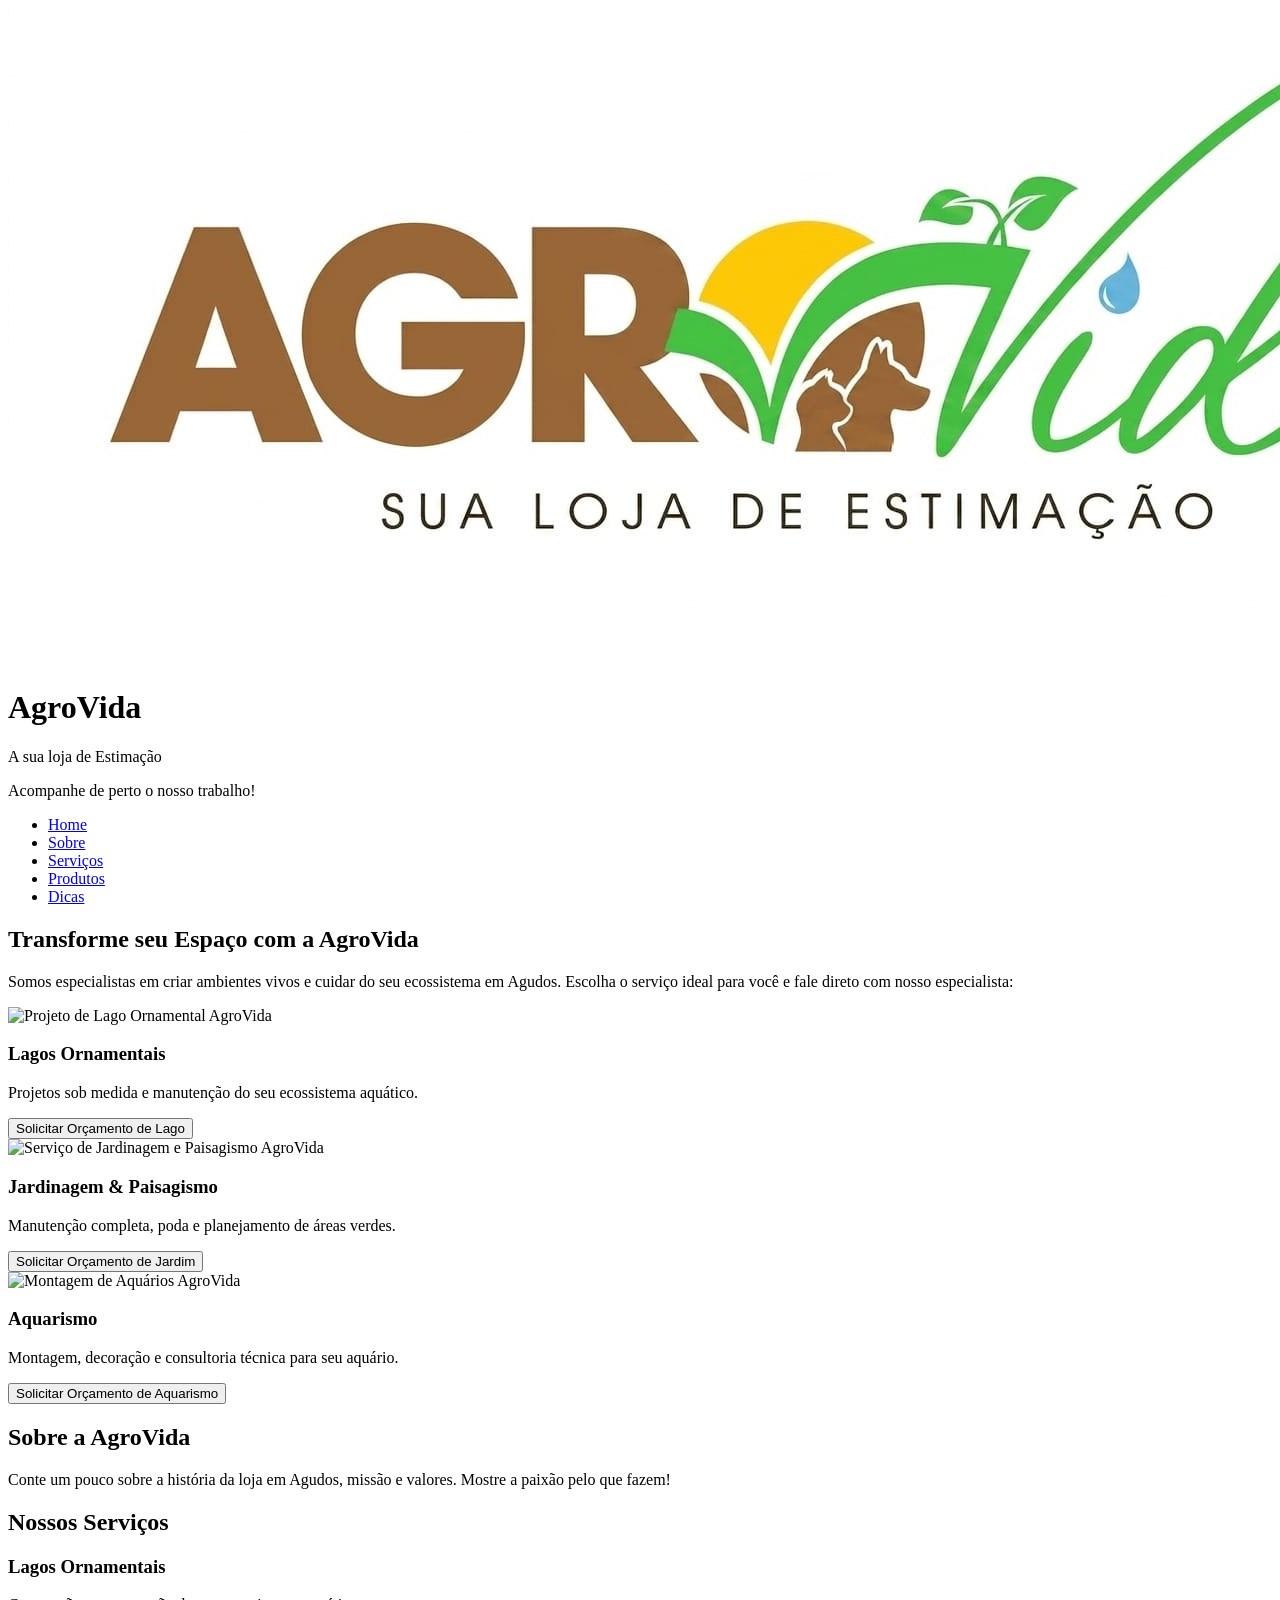
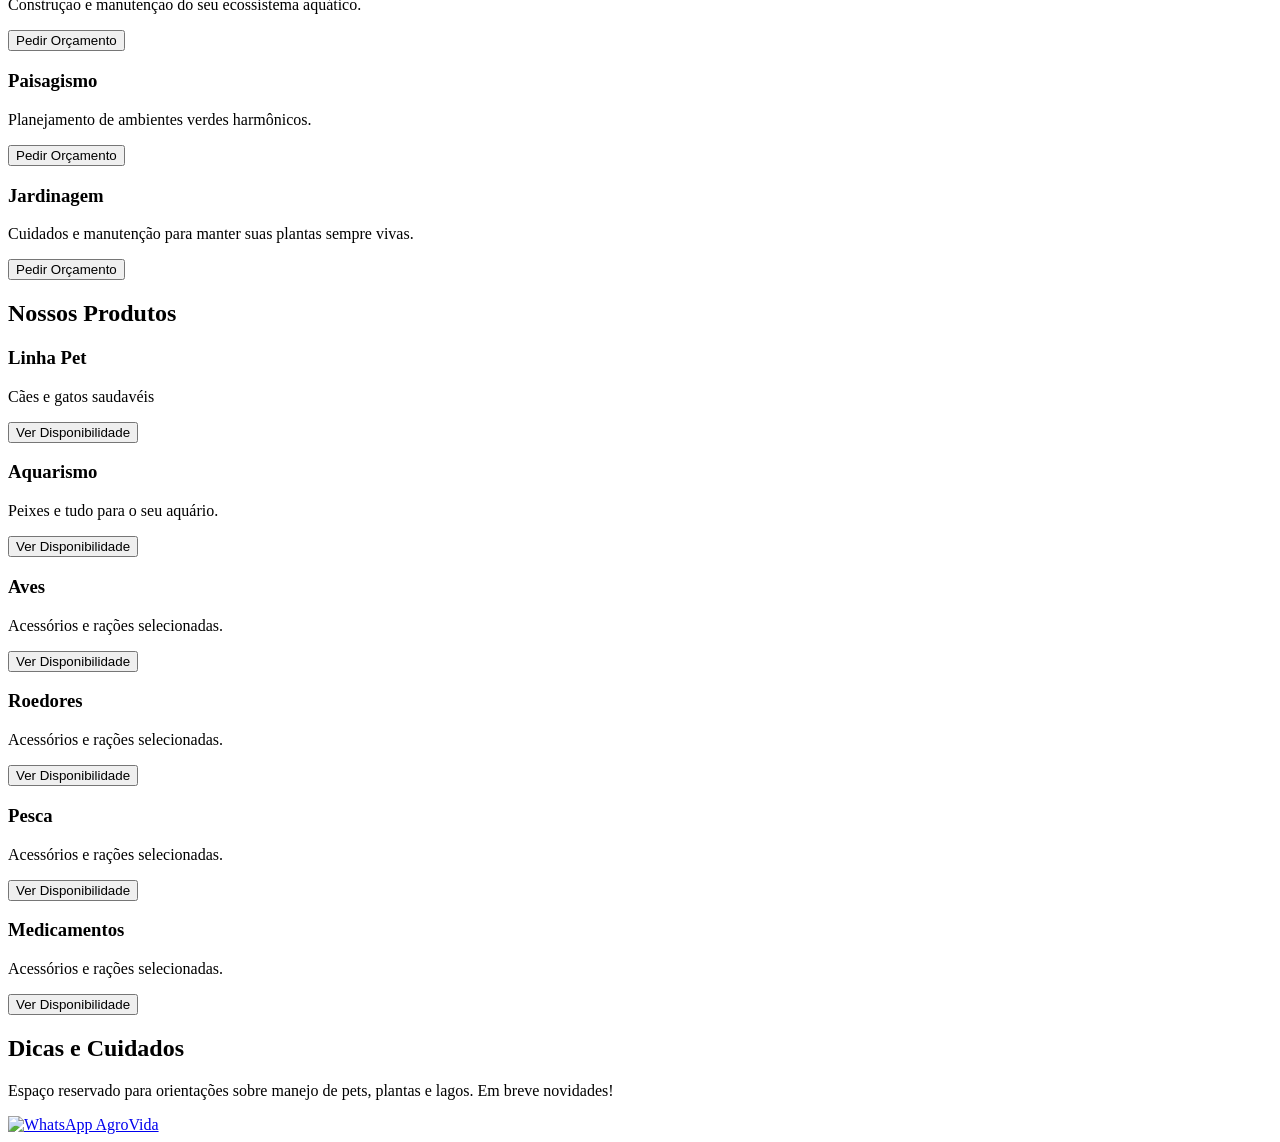
==== index.html @ db1bc736 "forçando-minusculo" ====
<!DOCTYPE html>
<html lang="pt-BR">
<head>
    <meta charset="UTF-8">
    <meta name="viewport" content="width=device-width, initial-scale=1.0">
    <title>AgroVida - Sua Loja de Estimação em Agudos</title>
    <link rel="stylesheet" href="style.css">
    <!-- Google Fonts para uma tipografia moderna -->
    <link rel="preconnect" href="https://fonts.googleapis.com">
    <link rel="preconnect" href="https://fonts.gstatic.com" crossorigin>
    <link href="https://fonts.googleapis.com/css2?family=Plus+Jakarta+Sans:wght@400;500;600;700&display=swap" rel="stylesheet">
</head>
<body>

    <header>
        <div class="header-container">
            <!-- Caso sua imagem esteja na mesma pasta do site, mude o src para o nome dela, ex: src="logo.png" -->
            <img src="assets/Logo.jpeg" alt="Logo AgroVida" class="logo-agro">
            
            <h1>AgroVida</h1>
            <p>A sua loja de Estimação</p>
            <p class="subtitulo">Acompanhe de perto o nosso trabalho!</p>
        </div>
        
        <nav>
            <ul>
                <li><a href="#home">Home</a></li>
                <li><a href="#sobre">Sobre</a></li>
                <li><a href="#servicos">Serviços</a></li>
                <li><a href="#produtos">Produtos</a></li>
                <li><a href="#dicas">Dicas</a></li>
            </ul>
        </nav>
    </header>

    <main>
        <!-- Seção Home / Introdução -->
        <section id="home" class="efeito-scroll">
            <div class="home-hero">
                <h2>Transforme seu Espaço com a AgroVida</h2>
                <p>Somos especialistas em criar ambientes vivos e cuidar do seu ecossistema em Agudos. Escolha o serviço ideal para você e fale direto com nosso especialista:</p>
                
                <div class="home-destaques">
                    
                    <div class="destaque-item">
                        <div class="destaque-imagem-wrapper">
                            <img src="assets/lago-home.jpg" alt="Projeto de Lago Ornamental AgroVida" class="destaque-img-servico">
                        </div>
                        <h3>Lagos Ornamentais</h3>
                        <p>Projetos sob medida e manutenção do seu ecossistema aquático.</p>
                        <button class="btn-orcamento" data-item="Orçamento de Lago Ornamental (Home)">Solicitar Orçamento de Lago</button>
                    </div>

                    <div class="destaque-item">
                        <div class="destaque-imagem-wrapper">
                            <img src="assets/jardinagem-home.jpg" alt="Serviço de Jardinagem e Paisagismo AgroVida" class="destaque-img-servico">
                        </div>
                        <h3>Jardinagem & Paisagismo</h3>
                        <p>Manutenção completa, poda e planejamento de áreas verdes.</p>
                        <button class="btn-orcamento" data-item="Orçamento de Jardinagem/Paisagismo (Home)">Solicitar Orçamento de Jardim</button>
                    </div>

                    <div class="destaque-item">
                        <div class="destaque-imagem-wrapper">
                            <img src="assets/aquarismo-home.jpg" alt="Montagem de Aquários AgroVida" class="destaque-img-servico">
                        </div>
                        <h3>Aquarismo</h3>
                        <p>Montagem, decoração e consultoria técnica para seu aquário.</p>
                        <button class="btn-orcamento" data-item="Orçamento de Aquarismo (Home)">Solicitar Orçamento de Aquarismo</button>
                    </div>

                </div>
            </div>
        </section>

        <!-- Seção Sobre a Empresa -->
        <section id="sobre" class="efeito-scroll">
            <h2>Sobre a AgroVida</h2>
            <p>Conte um pouco sobre a história da loja em Agudos, missão e valores. Mostre a paixão pelo que fazem!</p>
        </section>

        <!-- Seção de Serviços -->
        <section id="servicos" class="efeito-scroll">
            <h2>Nossos Serviços</h2>
            <div class="cards-grid">
                <div class="card">
                    <h3>Lagos Ornamentais</h3>
                    <p>Construção e manutenção do seu ecossistema aquático.</p>
                    <button class="btn-orcamento" data-item="Lagos Ornamentais">Pedir Orçamento</button>
                </div>
                <div class="card">
                    <h3>Paisagismo</h3>
                    <p>Planejamento de ambientes verdes harmônicos.</p>
                    <button class="btn-orcamento" data-item="Paisagismo">Pedir Orçamento</button>
                </div>
                <div class="card">
                    <h3>Jardinagem</h3>
                    <p>Cuidados e manutenção para manter suas plantas sempre vivas.</p>
                    <button class="btn-orcamento" data-item="Jardinagem">Pedir Orçamento</button>
                </div>
            </div>
        </section>

        <section id="produtos" class="efeito-scroll">
            <h2>Nossos Produtos</h2>
            <div class="cards-grid">
                <div class="card">
                    <h3>Linha Pet</h3>
                    <p>Cães e gatos saudavéis</p>
                    <button class="btn-orcamento" data-item="Produtos de Linha Pet">Ver Disponibilidade</button>
                </div>
                <div class="card">
                    <h3>Aquarismo</h3>
                    <p>Peixes e tudo para o seu aquário.</p>
                    <button class="btn-orcamento" data-item="Peixes e Aquarismo">Ver Disponibilidade</button>
                </div>
                <div class="card">
                    <h3>Aves</h3>
                    <p>Acessórios e rações selecionadas.</p>
                    <button class="btn-orcamento" data-item="Produtos para Aves">Ver Disponibilidade</button>
                </div>
                <div class="card">
                    <h3>Roedores</h3>
                    <p>Acessórios e rações selecionadas.</p>
                    <button class="btn-orcamento" data-item="Produtos para Aves">Ver Disponibilidade</button>
                </div>
                <div class="card">
                    <h3>Pesca</h3>
                    <p>Acessórios e rações selecionadas.</p>
                    <button class="btn-orcamento" data-item="Produtos para Aves">Ver Disponibilidade</button>
                </div>
                <div class="card">
                    <h3>Medicamentos</h3>
                    <p>Acessórios e rações selecionadas.</p>
                    <button class="btn-orcamento" data-item="Produtos para Aves">Ver Disponibilidade</button>
                </div>
            </div>
        </section>

        <!-- Seção de Dicas e Cuidados -->
        <section id="dicas" class="efeito-scroll">
            <h2>Dicas e Cuidados</h2>
            <p>Espaço reservado para orientações sobre manejo de pets, plantas e lagos. Em breve novidades!</p>
        </section>
    </main>

    <!-- Botão Flutuante do WhatsApp -->
    <a href="https://wa.me/5514997787170?text=Olá!+Estava+no+site+da+AgroVida+e+gostaria+de+tirar+uma+dúvida." 
       class="btn-whatsapp" 
       target="_blank" 
       rel="noopener noreferrer"
       title="Fale conosco pelo WhatsApp">
        <img src="https://upload.wikimedia.org/wikipedia/commons/6/6b/WhatsApp.svg" alt="WhatsApp AgroVida" />
    </a>

    <!-- SCRIPT PARA O EFEITO MODERNO DE ROLAGEM -->
    <script src="assets/js/script.js" defer></script>
</body>
</html>
</body>
</html>
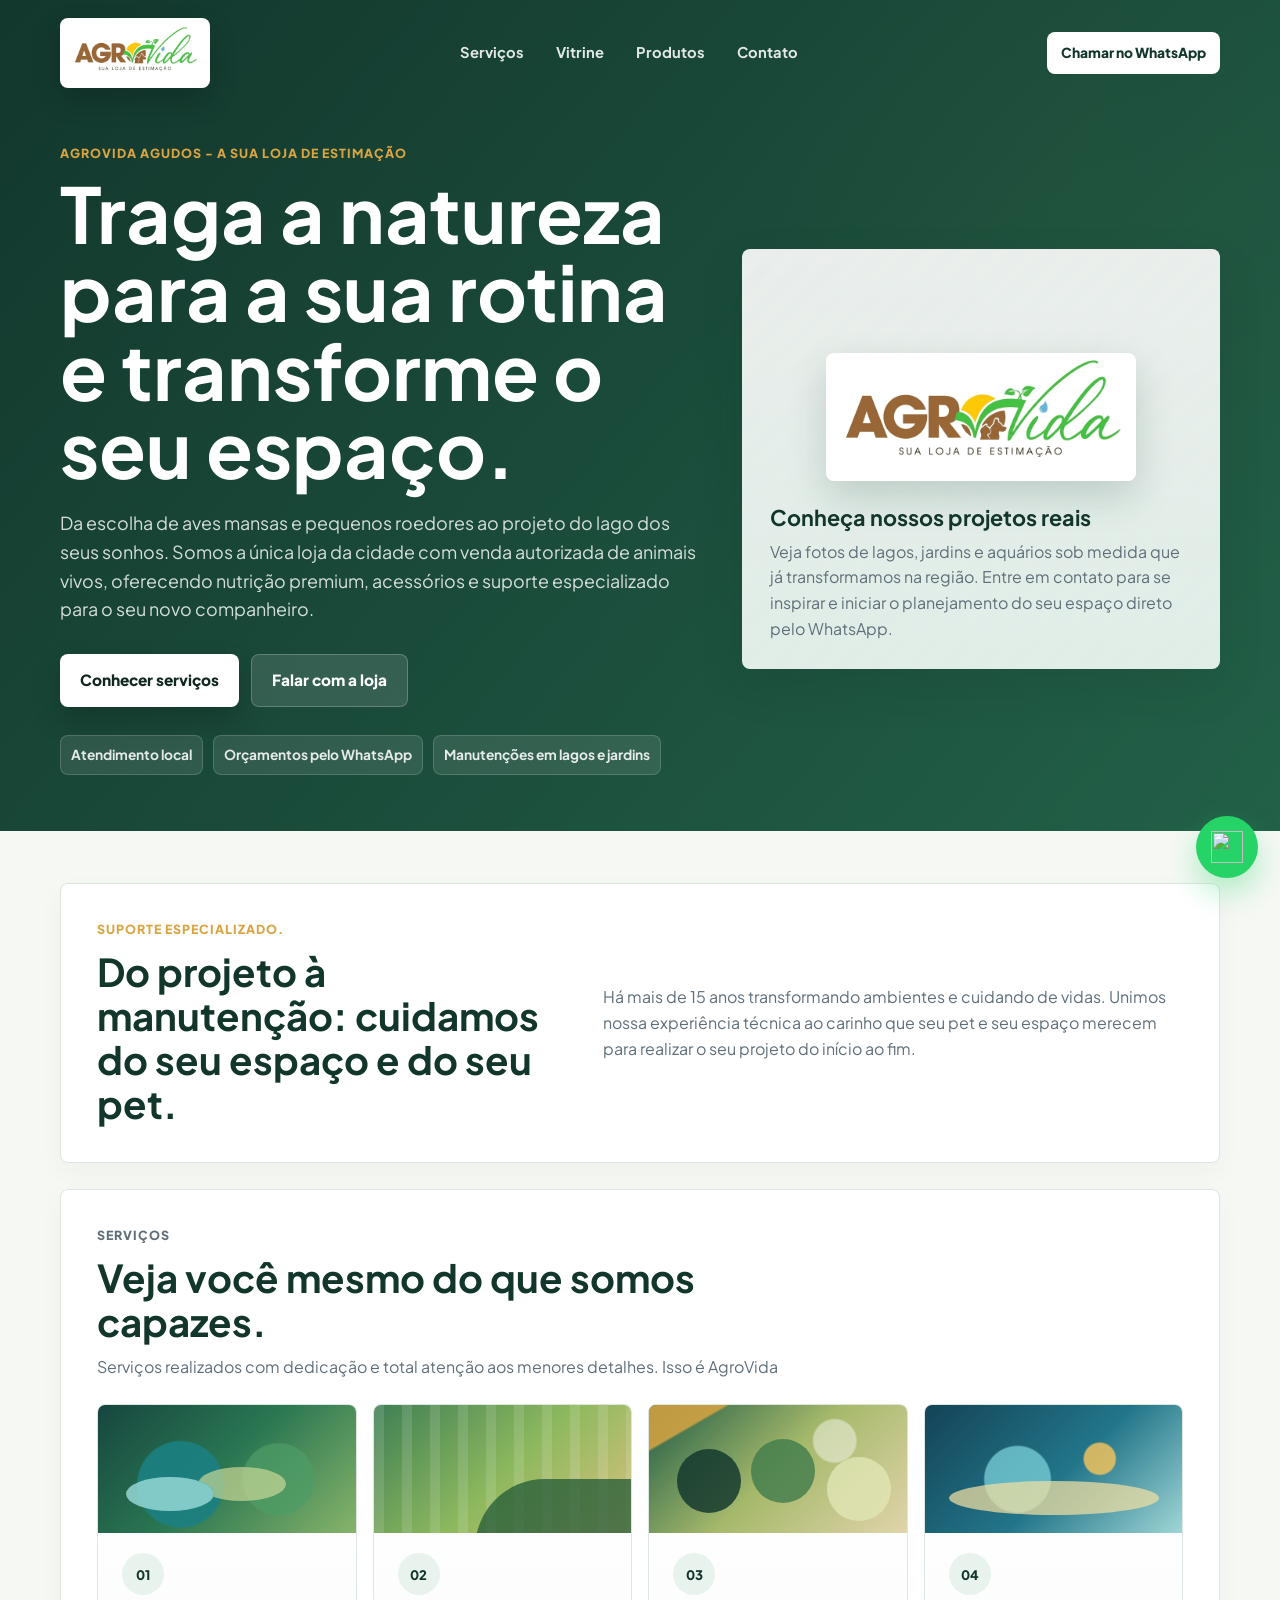
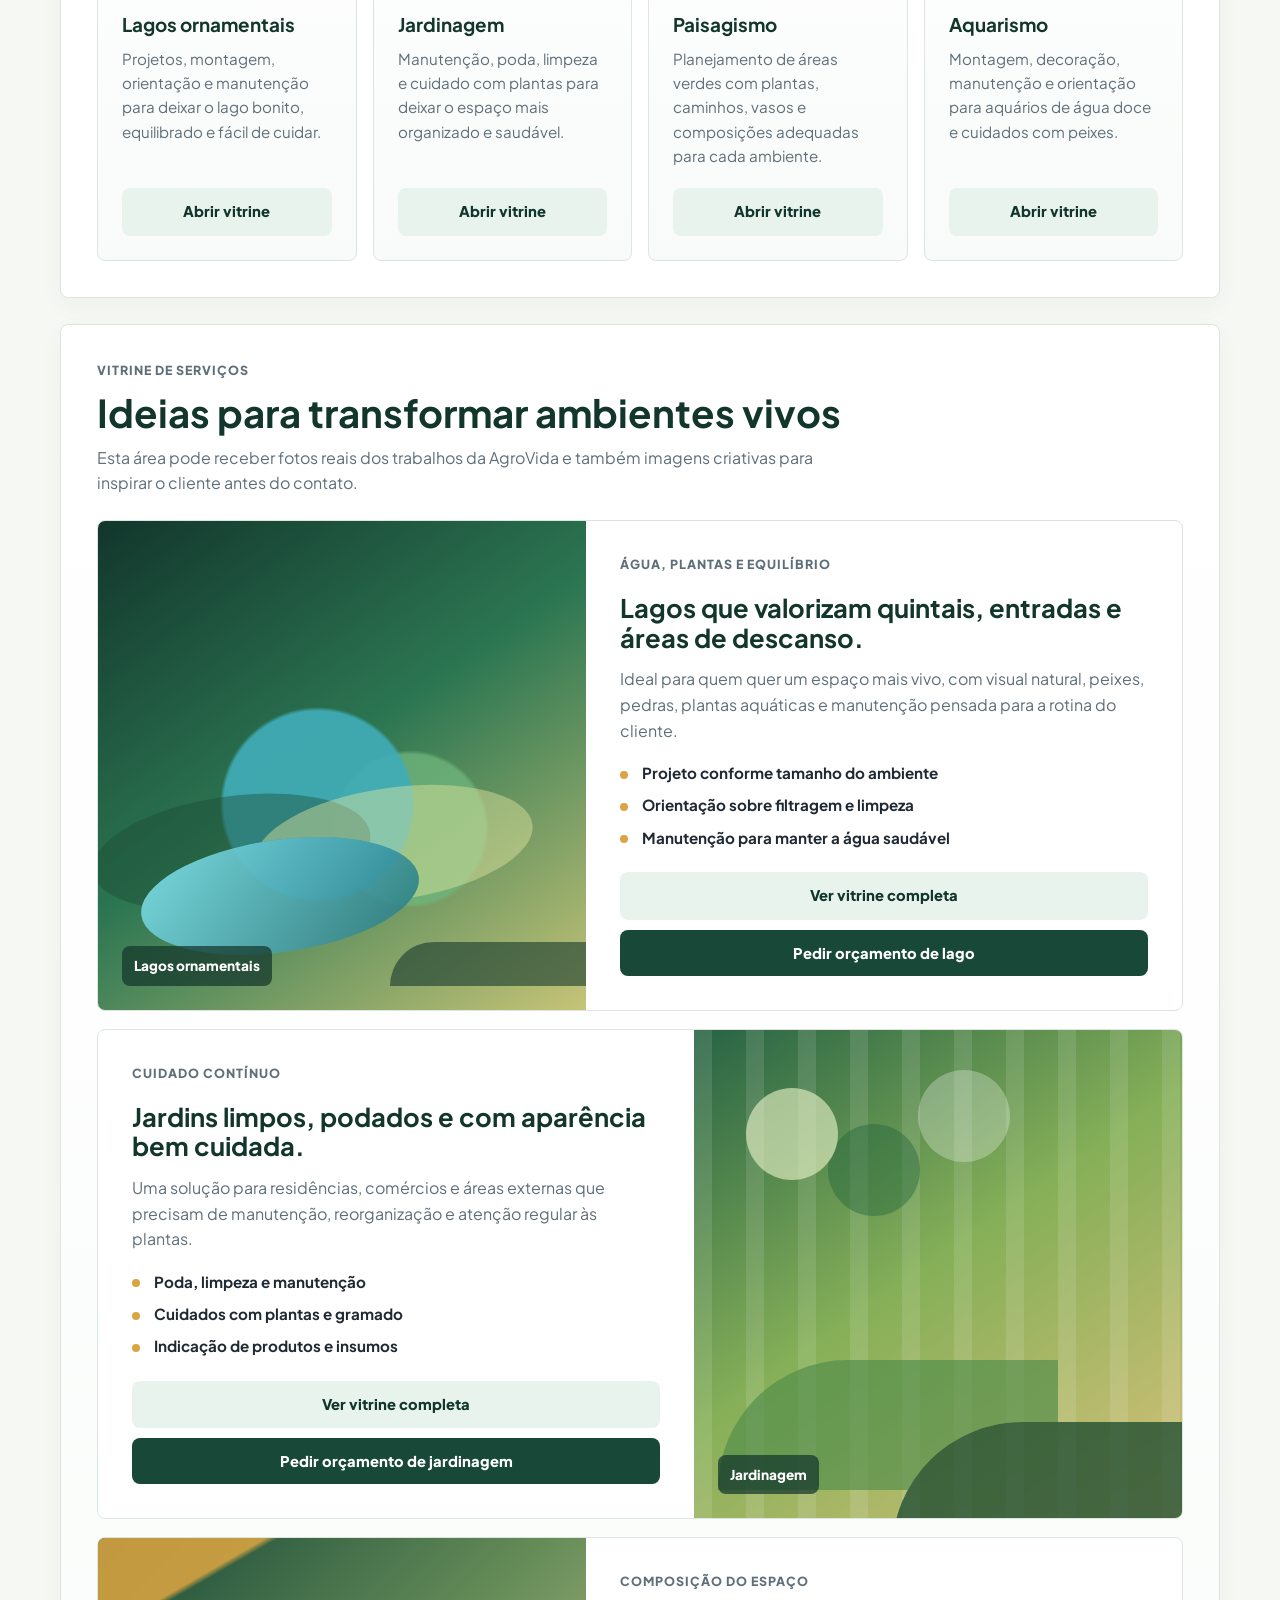
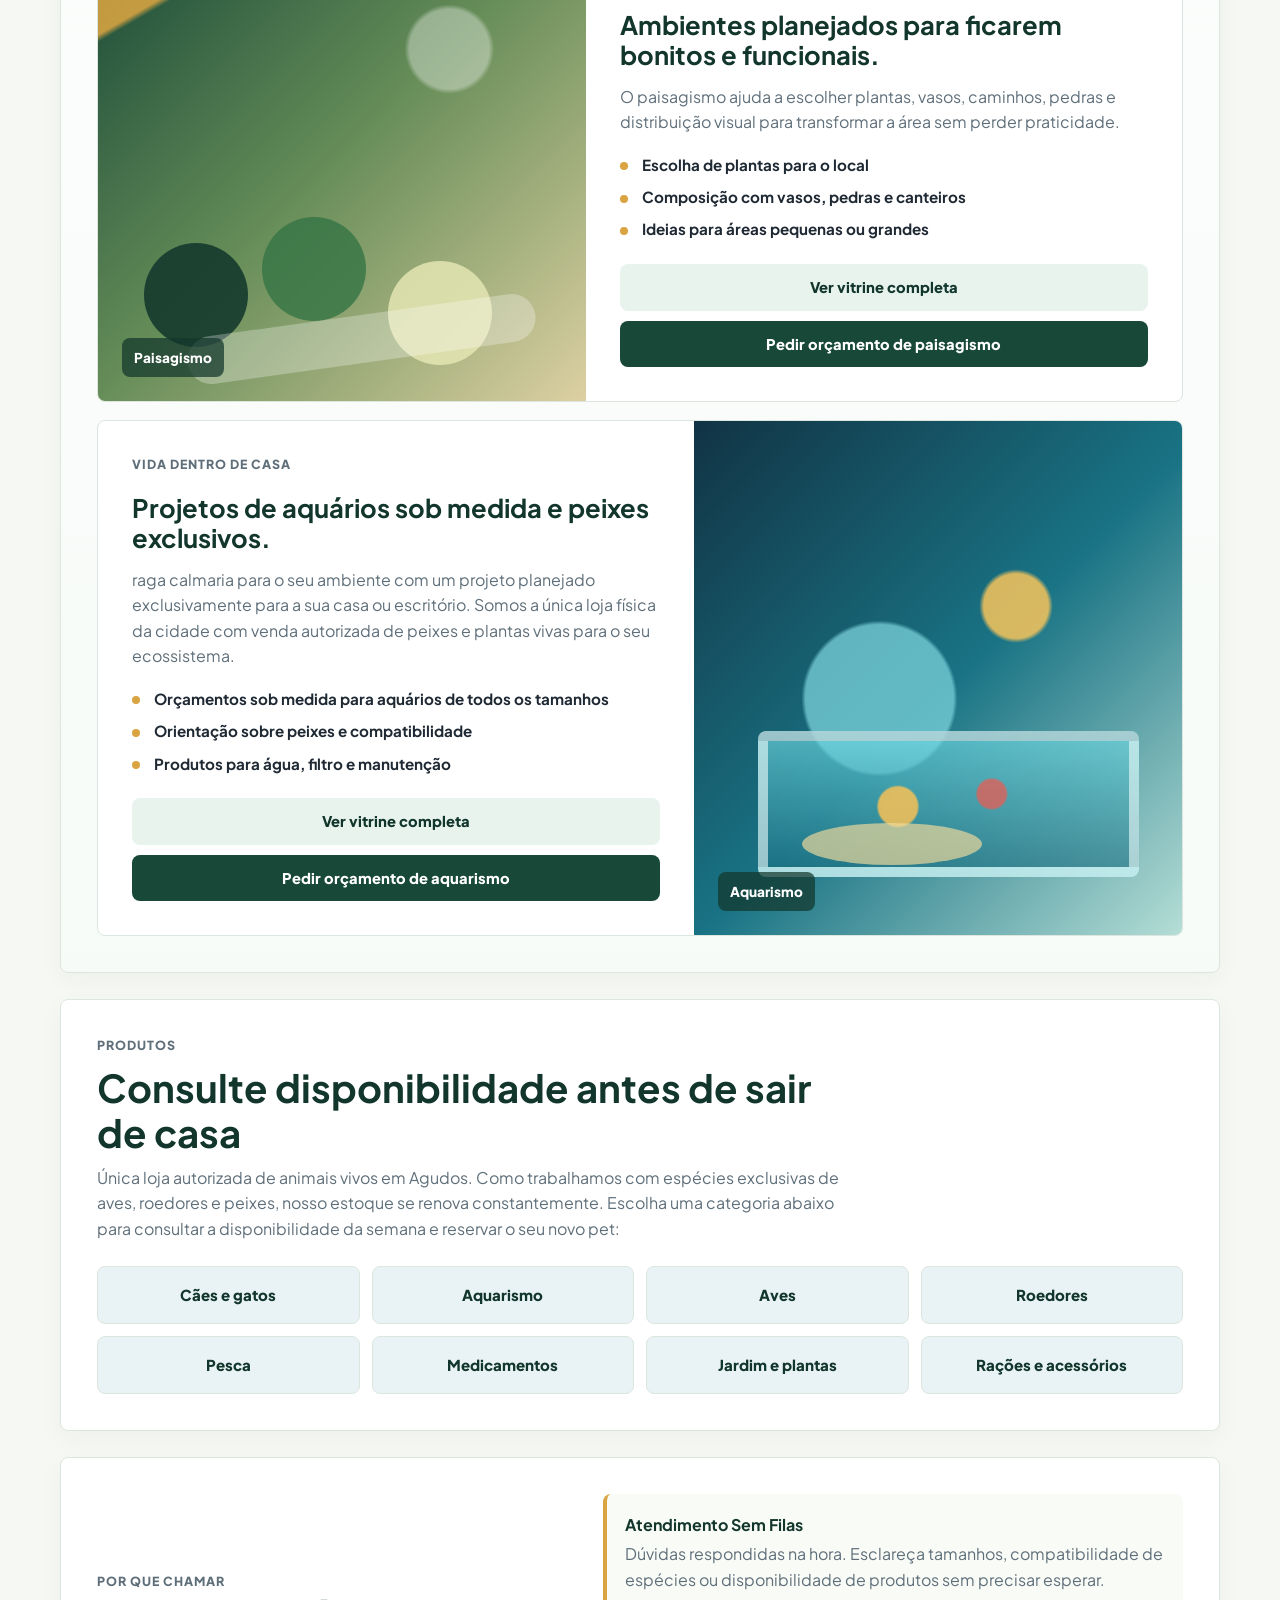
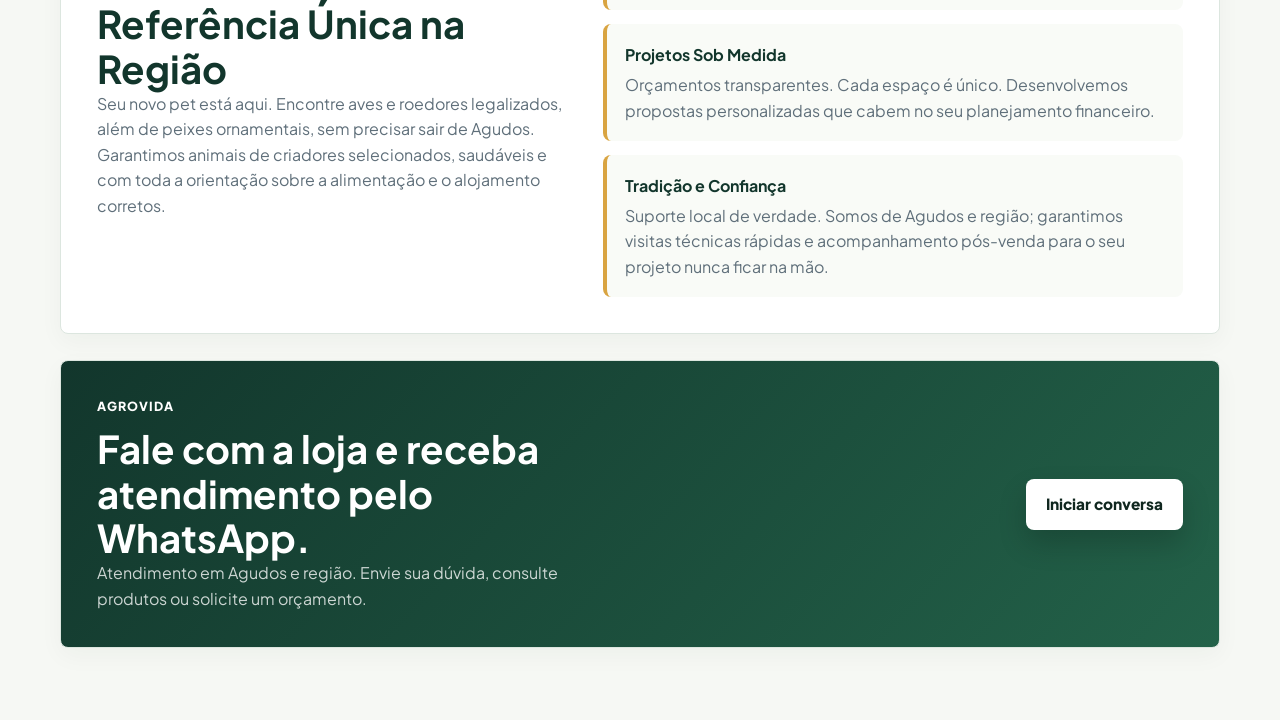
==== commit 7ae1d9c6: "reformulacao-site" ====
--- a/index.html
+++ b/index.html
@@ -3,159 +3,257 @@
 <head>
     <meta charset="UTF-8">
     <meta name="viewport" content="width=device-width, initial-scale=1.0">
-    <title>AgroVida - Sua Loja de Estimação em Agudos</title>
-    <link rel="stylesheet" href="style.css">
-    <!-- Google Fonts para uma tipografia moderna -->
+    <meta name="description" content="AgroVida em Agudos: produtos pet, aquarismo, jardinagem, paisagismo, lagos ornamentais e atendimento direto pelo WhatsApp.">
+    <title>AgroVida | Sua loja de estimação</title>
     <link rel="preconnect" href="https://fonts.googleapis.com">
     <link rel="preconnect" href="https://fonts.gstatic.com" crossorigin>
-    <link href="https://fonts.googleapis.com/css2?family=Plus+Jakarta+Sans:wght@400;500;600;700&display=swap" rel="stylesheet">
+    <link href="https://fonts.googleapis.com/css2?family=Plus+Jakarta+Sans:wght@400;500;600;700;800&display=swap" rel="stylesheet">
+    <link rel="stylesheet" href="style.css">
 </head>
 <body>
-
-    <header>
-        <div class="header-container">
-            <!-- Caso sua imagem esteja na mesma pasta do site, mude o src para o nome dela, ex: src="logo.png" -->
-            <img src="assets/Logo.jpeg" alt="Logo AgroVida" class="logo-agro">
-            
-            <h1>AgroVida</h1>
-            <p>A sua loja de Estimação</p>
-            <p class="subtitulo">Acompanhe de perto o nosso trabalho!</p>
-        </div>
-        
-        <nav>
-            <ul>
-                <li><a href="#home">Home</a></li>
-                <li><a href="#sobre">Sobre</a></li>
-                <li><a href="#servicos">Serviços</a></li>
-                <li><a href="#produtos">Produtos</a></li>
-                <li><a href="#dicas">Dicas</a></li>
-            </ul>
+    <header class="site-header" id="home">
+        <nav class="nav-bar" aria-label="Menu principal">
+            <a class="brand" href="#home" aria-label="Voltar ao início">
+                <img src="assets/Logo.jpeg" alt="AgroVida" class="brand-logo">
+            </a>
+
+            <div class="nav-links">
+                <a href="#servicos">Serviços</a>
+                <a href="#vitrine-servicos">Vitrine</a>
+                <a href="#produtos">Produtos</a>
+                <a href="#localizacao">Contato</a>
+            </div>
+
+            <a class="btn btn-small btn-whats-header" href="https://wa.me/5514997787170?text=Ola!%20Vim%20pelo%20site%20da%20AgroVida%20e%20gostaria%20de%20atendimento." target="_blank" rel="noopener noreferrer">
+                Chamar no WhatsApp
+            </a>
         </nav>
+
+        <section class="hero efeito-scroll" aria-labelledby="hero-title">
+            <div class="hero-content">
+                <p class="eyebrow">AgroVida Agudos - A sua loja de estimação</p>
+                <h1 id="hero-title">Traga a natureza para a sua rotina e transforme o seu espaço.</h1>
+                <p class="hero-copy">Da escolha de aves mansas e pequenos roedores ao projeto do lago dos seus sonhos. Somos a única loja da cidade com venda autorizada de animais vivos, oferecendo nutrição premium, acessórios e suporte especializado para o seu novo companheiro.</p>
+
+                <div class="hero-actions">
+                    <a class="btn btn-primary" href="#vitrine-servicos">Conhecer serviços</a>
+                    <a class="btn btn-secondary" href="https://wa.me/5514997787170?text=Ola!%20Vim%20pelo%20site%20da%20AgroVida%20e%20quero%20falar%20com%20um%20atendente." target="_blank" rel="noopener noreferrer">
+                        Falar com a loja
+                    </a>
+                </div>
+
+                <div class="trust-row" aria-label="Diferenciais da AgroVida">
+                    <span>Atendimento local</span>
+                    <span>Orçamentos pelo WhatsApp</span>
+                    <span>Manutenções em lagos e jardins</span>
+                </div>
+            </div>
+
+            <div class="hero-panel" aria-label="Resumo de atendimento">
+                <img src="assets/Logo.jpeg" alt="Logo AgroVida" class="hero-logo">
+                <div>
+                    <strong>Conheça nossos projetos reais</strong>
+                    <p>Veja fotos de lagos, jardins e aquários sob medida que já transformamos na região. Entre em contato para se inspirar e iniciar o planejamento do seu espaço direto pelo WhatsApp.</p>
+                </div>
+            </div>
+        </section>
     </header>
 
     <main>
-        <!-- Seção Home / Introdução -->
-        <section id="home" class="efeito-scroll">
-            <div class="home-hero">
-                <h2>Transforme seu Espaço com a AgroVida</h2>
-                <p>Somos especialistas em criar ambientes vivos e cuidar do seu ecossistema em Agudos. Escolha o serviço ideal para você e fale direto com nosso especialista:</p>
-                
-                <div class="home-destaques">
-                    
-                    <div class="destaque-item">
-                        <div class="destaque-imagem-wrapper">
-                            <img src="assets/lago-home.jpg" alt="Projeto de Lago Ornamental AgroVida" class="destaque-img-servico">
-                        </div>
-                        <h3>Lagos Ornamentais</h3>
-                        <p>Projetos sob medida e manutenção do seu ecossistema aquático.</p>
-                        <button class="btn-orcamento" data-item="Orçamento de Lago Ornamental (Home)">Solicitar Orçamento de Lago</button>
-                    </div>
-
-                    <div class="destaque-item">
-                        <div class="destaque-imagem-wrapper">
-                            <img src="assets/jardinagem-home.jpg" alt="Serviço de Jardinagem e Paisagismo AgroVida" class="destaque-img-servico">
-                        </div>
-                        <h3>Jardinagem & Paisagismo</h3>
-                        <p>Manutenção completa, poda e planejamento de áreas verdes.</p>
-                        <button class="btn-orcamento" data-item="Orçamento de Jardinagem/Paisagismo (Home)">Solicitar Orçamento de Jardim</button>
-                    </div>
-
-                    <div class="destaque-item">
-                        <div class="destaque-imagem-wrapper">
-                            <img src="assets/aquarismo-home.jpg" alt="Montagem de Aquários AgroVida" class="destaque-img-servico">
-                        </div>
-                        <h3>Aquarismo</h3>
-                        <p>Montagem, decoração e consultoria técnica para seu aquário.</p>
-                        <button class="btn-orcamento" data-item="Orçamento de Aquarismo (Home)">Solicitar Orçamento de Aquarismo</button>
-                    </div>
-
-                </div>
-            </div>
-        </section>
-
-        <!-- Seção Sobre a Empresa -->
-        <section id="sobre" class="efeito-scroll">
-            <h2>Sobre a AgroVida</h2>
-            <p>Conte um pouco sobre a história da loja em Agudos, missão e valores. Mostre a paixão pelo que fazem!</p>
-        </section>
-
-        <!-- Seção de Serviços -->
-        <section id="servicos" class="efeito-scroll">
-            <h2>Nossos Serviços</h2>
-            <div class="cards-grid">
-                <div class="card">
-                    <h3>Lagos Ornamentais</h3>
-                    <p>Construção e manutenção do seu ecossistema aquático.</p>
-                    <button class="btn-orcamento" data-item="Lagos Ornamentais">Pedir Orçamento</button>
-                </div>
-                <div class="card">
+        <section class="section intro efeito-scroll" id="atendimento">
+            <div>
+                <p class="eyebrow">Suporte especializado.</p>
+                <h2>Do projeto à manutenção: cuidamos do seu espaço e do seu pet.</h2>
+            </div>
+            <p>Há mais de 15 anos transformando ambientes e cuidando de vidas. Unimos nossa experiência técnica ao carinho que seu pet e seu espaço merecem para realizar o seu projeto do início ao fim.</p>
+        </section>
+
+        <section class="section efeito-scroll" id="servicos">
+            <div class="section-heading">
+                <p class="eyebrow">Serviços</p>
+                <h2>Veja você mesmo do que somos capazes.</h2>
+                <p>Serviços realizados com dedicação e total atenção aos menores detalhes. Isso é AgroVida</p>
+            </div>
+
+            <div class="cards-grid cards-3">
+                <article class="card service-card">
+                    <div class="service-thumb thumb-lago" aria-hidden="true"></div>
+                    <span class="card-icon">01</span>
+                    <h3>Lagos ornamentais</h3>
+                    <p>Projetos, montagem, orientação e manutenção para deixar o lago bonito, equilibrado e fácil de cuidar.</p>
+                    <a class="card-link" href="lago-ornamental.html" target="_self" rel="noopener noreferrer">Abrir vitrine</a>
+                </article>
+
+                <article class="card service-card">
+                    <div class="service-thumb thumb-jardim" aria-hidden="true"></div>
+                    <span class="card-icon">02</span>
+                    <h3>Jardinagem</h3>
+                    <p>Manutenção, poda, limpeza e cuidado com plantas para deixar o espaço mais organizado e saudável.</p>
+                    <a class="card-link" href="jardinagem.html" target="_self" rel="noopener noreferrer">Abrir vitrine</a>
+                </article>
+
+                <article class="card service-card">
+                    <div class="service-thumb thumb-paisagismo" aria-hidden="true"></div>
+                    <span class="card-icon">03</span>
                     <h3>Paisagismo</h3>
-                    <p>Planejamento de ambientes verdes harmônicos.</p>
-                    <button class="btn-orcamento" data-item="Paisagismo">Pedir Orçamento</button>
-                </div>
-                <div class="card">
-                    <h3>Jardinagem</h3>
-                    <p>Cuidados e manutenção para manter suas plantas sempre vivas.</p>
-                    <button class="btn-orcamento" data-item="Jardinagem">Pedir Orçamento</button>
-                </div>
-            </div>
-        </section>
-
-        <section id="produtos" class="efeito-scroll">
-            <h2>Nossos Produtos</h2>
-            <div class="cards-grid">
-                <div class="card">
-                    <h3>Linha Pet</h3>
-                    <p>Cães e gatos saudavéis</p>
-                    <button class="btn-orcamento" data-item="Produtos de Linha Pet">Ver Disponibilidade</button>
-                </div>
-                <div class="card">
+                    <p>Planejamento de áreas verdes com plantas, caminhos, vasos e composições adequadas para cada ambiente.</p>
+                    <a class="card-link" href="paisagismo.html" target="_self" rel="noopener noreferrer">Abrir vitrine</a>
+                </article>
+
+                <article class="card service-card">
+                    <div class="service-thumb thumb-aquario" aria-hidden="true"></div>
+                    <span class="card-icon">04</span>
                     <h3>Aquarismo</h3>
-                    <p>Peixes e tudo para o seu aquário.</p>
-                    <button class="btn-orcamento" data-item="Peixes e Aquarismo">Ver Disponibilidade</button>
-                </div>
-                <div class="card">
-                    <h3>Aves</h3>
-                    <p>Acessórios e rações selecionadas.</p>
-                    <button class="btn-orcamento" data-item="Produtos para Aves">Ver Disponibilidade</button>
-                </div>
-                <div class="card">
-                    <h3>Roedores</h3>
-                    <p>Acessórios e rações selecionadas.</p>
-                    <button class="btn-orcamento" data-item="Produtos para Aves">Ver Disponibilidade</button>
-                </div>
-                <div class="card">
-                    <h3>Pesca</h3>
-                    <p>Acessórios e rações selecionadas.</p>
-                    <button class="btn-orcamento" data-item="Produtos para Aves">Ver Disponibilidade</button>
-                </div>
-                <div class="card">
-                    <h3>Medicamentos</h3>
-                    <p>Acessórios e rações selecionadas.</p>
-                    <button class="btn-orcamento" data-item="Produtos para Aves">Ver Disponibilidade</button>
-                </div>
-            </div>
-        </section>
-
-        <!-- Seção de Dicas e Cuidados -->
-        <section id="dicas" class="efeito-scroll">
-            <h2>Dicas e Cuidados</h2>
-            <p>Espaço reservado para orientações sobre manejo de pets, plantas e lagos. Em breve novidades!</p>
+                    <p>Montagem, decoração, manutenção e orientação para aquários de água doce e cuidados com peixes.</p>
+                    <a class="card-link" href="aquarismo.html" target="_self" rel="noopener noreferrer">Abrir vitrine</a>
+                </article>
+            </div>
+        </section>
+
+        <section class="section showcase-section efeito-scroll" id="vitrine-servicos">
+            <div class="section-heading">
+                <p class="eyebrow">Vitrine de serviços</p>
+                <h2>Ideias para transformar ambientes vivos</h2>
+                <p>Esta área pode receber fotos reais dos trabalhos da AgroVida e também imagens criativas para inspirar o cliente antes do contato.</p>
+            </div>
+
+            <div class="showcase-list">
+                <article class="showcase-item" id="lago-ornamental">
+                    <div class="showcase-media visual-lago" aria-label="Referência visual de lago ornamental">
+                        <span>Lagos ornamentais</span>
+                    </div>
+                    <div class="showcase-copy">
+                        <p class="eyebrow">Água, plantas e equilíbrio</p>
+                        <h3>Lagos que valorizam quintais, entradas e áreas de descanso.</h3>
+                        <p>Ideal para quem quer um espaço mais vivo, com visual natural, peixes, pedras, plantas aquáticas e manutenção pensada para a rotina do cliente.</p>
+                        <ul class="feature-list">
+                            <li>Projeto conforme tamanho do ambiente</li>
+                            <li>Orientação sobre filtragem e limpeza</li>
+                            <li>Manutenção para manter a água saudável</li>
+                        </ul>
+                        <a class="card-link showcase-link" href="lago-ornamental.html" target="_self" rel="noopener noreferrer">Ver vitrine completa</a>
+                        <button class="btn-orcamento" data-item="orçamento de lago ornamental">Pedir orçamento de lago</button>
+                    </div>
+                </article>
+
+                <article class="showcase-item reverse" id="jardinagem">
+                    <div class="showcase-media visual-jardim" aria-label="Referência visual de jardinagem">
+                        <span>Jardinagem</span>
+                    </div>
+                    <div class="showcase-copy">
+                        <p class="eyebrow">Cuidado contínuo</p>
+                        <h3>Jardins limpos, podados e com aparência bem cuidada.</h3>
+                        <p>Uma solução para residências, comércios e áreas externas que precisam de manutenção, reorganização e atenção regular às plantas.</p>
+                        <ul class="feature-list">
+                            <li>Poda, limpeza e manutenção</li>
+                            <li>Cuidados com plantas e gramado</li>
+                            <li>Indicação de produtos e insumos</li>
+                        </ul>
+                        <a class="card-link showcase-link" href="jardinagem.html" target="_self" rel="noopener noreferrer">Ver vitrine completa</a>
+                        <button class="btn-orcamento" data-item="serviço de jardinagem">Pedir orçamento de jardinagem</button>
+                    </div>
+                </article>
+
+                <article class="showcase-item" id="paisagismo">
+                    <div class="showcase-media visual-paisagismo" aria-label="Referência visual de paisagismo">
+                        <span>Paisagismo</span>
+                    </div>
+                    <div class="showcase-copy">
+                        <p class="eyebrow">Composição do espaço</p>
+                        <h3>Ambientes planejados para ficarem bonitos e funcionais.</h3>
+                        <p>O paisagismo ajuda a escolher plantas, vasos, caminhos, pedras e distribuição visual para transformar a área sem perder praticidade.</p>
+                        <ul class="feature-list">
+                            <li>Escolha de plantas para o local</li>
+                            <li>Composição com vasos, pedras e canteiros</li>
+                            <li>Ideias para áreas pequenas ou grandes</li>
+                        </ul>
+                        <a class="card-link showcase-link" href="paisagismo.html" target="_self" rel="noopener noreferrer">Ver vitrine completa</a>
+                        <button class="btn-orcamento" data-item="paisagismo">Pedir orçamento de paisagismo</button>
+                    </div>
+                </article>
+
+                <article class="showcase-item reverse" id="aquarismo">
+                    <div class="showcase-media visual-aquario" aria-label="Referência visual de aquarismo">
+                        <span>Aquarismo</span>
+                    </div>
+                    <div class="showcase-copy">
+                        <p class="eyebrow">Vida dentro de casa</p>
+                        <h3>Projetos de aquários sob medida e peixes exclusivos.</h3>
+                        <p>raga calmaria para o seu ambiente com um projeto planejado exclusivamente para a sua casa ou escritório. Somos a única loja física da cidade com venda autorizada de peixes e plantas vivas para o seu ecossistema.</p>
+                        <ul class="feature-list">
+                            <li>Orçamentos sob medida para aquários de todos os tamanhos</li>
+                            <li>Orientação sobre peixes e compatibilidade</li>
+                            <li>Produtos para água, filtro e manutenção</li>
+                        </ul>
+                        <a class="card-link showcase-link" href="aquarismo.html" target="_self" rel="noopener noreferrer">Ver vitrine completa</a>
+                        <button class="btn-orcamento" data-item="aquarismo">Pedir orçamento de aquarismo</button>
+                    </div>
+                </article>
+            </div>
+        </section>
+
+        <section class="section efeito-scroll" id="produtos">
+            <div class="section-heading">
+                <p class="eyebrow">Produtos</p>
+                <h2>Consulte disponibilidade antes de sair de casa</h2>
+                <p>Única loja autorizada de animais vivos em Agudos. Como trabalhamos com espécies exclusivas de aves, roedores e peixes, nosso estoque se renova constantemente. Escolha uma categoria abaixo para consultar a disponibilidade da semana e reservar o seu novo pet:</p>
+            </div>
+
+            <div class="product-list">
+                <button class="product-pill btn-orcamento" data-item="produtos para cães e gatos">Cães e gatos</button>
+                <button class="product-pill btn-orcamento" data-item="peixes e produtos de aquarismo">Aquarismo</button>
+                <button class="product-pill btn-orcamento" data-item="produtos para aves">Aves</button>
+                <button class="product-pill btn-orcamento" data-item="produtos para roedores">Roedores</button>
+                <button class="product-pill btn-orcamento" data-item="produtos para pesca">Pesca</button>
+                <button class="product-pill btn-orcamento" data-item="medicamentos e cuidados">Medicamentos</button>
+                <button class="product-pill btn-orcamento" data-item="produtos para plantas e jardim">Jardim e plantas</button>
+                <button class="product-pill btn-orcamento" data-item="rações e acessórios">Rações e acessórios</button>
+            </div>
+        </section>
+
+        <section class="section split-section efeito-scroll">
+            <div>
+                <p class="eyebrow">Por que chamar</p>
+                <h2>Referência Única na Região</h2>
+                <p>Seu novo pet está aqui. Encontre aves e roedores legalizados, além de peixes ornamentais, sem precisar sair de Agudos. Garantimos animais de criadores selecionados, saudáveis e com toda a orientação sobre a alimentação e o alojamento corretos.</p>
+            </div>
+
+            <div class="benefits">
+                <div>
+                    <strong>Atendimento Sem Filas</strong>
+                    <p>Dúvidas respondidas na hora. Esclareça tamanhos, compatibilidade de espécies ou disponibilidade de produtos sem precisar esperar.</p>
+                </div>
+                <div>
+                    <strong>Projetos Sob Medida</strong>
+                    <p>Orçamentos transparentes. Cada espaço é único. Desenvolvemos propostas personalizadas que cabem no seu planejamento financeiro.</p>
+                </div>
+                <div>
+                    <strong>Tradição e Confiança</strong>
+                    <p>Suporte local de verdade. Somos de Agudos e região; garantimos visitas técnicas rápidas e acompanhamento pós-venda para o seu projeto nunca ficar na mão.</p>
+                </div>
+            </div>
+        </section>
+
+        <section class="section cta-section efeito-scroll" id="localizacao">
+            <div>
+                <p class="eyebrow">AgroVida</p>
+                <h2>Fale com a loja e receba atendimento pelo WhatsApp.</h2>
+                <p>Atendimento em Agudos e região. Envie sua dúvida, consulte produtos ou solicite um orçamento.</p>
+            </div>
+            <a class="btn btn-primary" href="https://wa.me/5514997787170?text=Ola!%20Vim%20pelo%20site%20da%20AgroVida%20e%20gostaria%20de%20atendimento." target="_blank" rel="noopener noreferrer">
+                Iniciar conversa
+            </a>
         </section>
     </main>
 
-    <!-- Botão Flutuante do WhatsApp -->
-    <a href="https://wa.me/5514997787170?text=Olá!+Estava+no+site+da+AgroVida+e+gostaria+de+tirar+uma+dúvida." 
-       class="btn-whatsapp" 
-       target="_blank" 
+    <a href="https://wa.me/5514997787170?text=Ola!%20Estava%20no%20site%20da%20AgroVida%20e%20gostaria%20de%20tirar%20uma%20duvida."
+       class="floating-whatsapp"
+       target="_blank"
        rel="noopener noreferrer"
-       title="Fale conosco pelo WhatsApp">
-        <img src="https://upload.wikimedia.org/wikipedia/commons/6/6b/WhatsApp.svg" alt="WhatsApp AgroVida" />
+       aria-label="Fale com a AgroVida pelo WhatsApp">
+        <img src="https://upload.wikimedia.org/wikipedia/commons/6/6b/WhatsApp.svg" alt="">
     </a>
 
-    <!-- SCRIPT PARA O EFEITO MODERNO DE ROLAGEM -->
     <script src="assets/js/script.js" defer></script>
 </body>
 </html>
-</body>
-</html>
--- a/style.css
+++ b/style.css
@@ -0,0 +1,1091 @@
+* {
+    box-sizing: border-box;
+    margin: 0;
+    padding: 0;
+}
+
+:root {
+    --green-900: #12362c;
+    --green-800: #184938;
+    --green-700: #236249;
+    --green-100: #e8f3ee;
+    --yellow-500: #d9a441;
+    --blue-100: #e9f3f5;
+    --ink: #1f2933;
+    --muted: #5f6f7a;
+    --line: #dce6df;
+    --paper: #ffffff;
+    --soft: #f6f8f4;
+    --shadow: 0 18px 45px rgba(20, 42, 32, 0.12);
+}
+
+html {
+    scroll-behavior: smooth;
+}
+
+body {
+    min-height: 100vh;
+    font-family: "Plus Jakarta Sans", Arial, sans-serif;
+    color: var(--ink);
+    background: var(--soft);
+    line-height: 1.6;
+    overflow-x: hidden;
+}
+
+img {
+    display: block;
+    max-width: 100%;
+}
+
+a {
+    color: inherit;
+}
+
+button,
+a {
+    -webkit-tap-highlight-color: transparent;
+}
+
+.site-header {
+    color: #ffffff;
+    background:
+        linear-gradient(135deg, rgba(18, 54, 44, 0.96), rgba(35, 98, 73, 0.92)),
+        radial-gradient(circle at 85% 25%, rgba(217, 164, 65, 0.32), transparent 28%),
+        linear-gradient(45deg, #12362c, #236249);
+    padding: 18px 24px 56px;
+}
+
+.nav-bar {
+    width: min(1160px, 100%);
+    margin: 0 auto;
+    display: flex;
+    align-items: center;
+    justify-content: space-between;
+    gap: 24px;
+}
+
+.brand {
+    display: inline-flex;
+    align-items: center;
+    text-decoration: none;
+}
+
+.brand-logo {
+    width: 150px;
+    height: 70px;
+    object-fit: contain;
+    border-radius: 8px;
+    background: #ffffff;
+    padding: 6px;
+    box-shadow: 0 12px 28px rgba(0, 0, 0, 0.18);
+}
+
+.nav-links {
+    display: flex;
+    align-items: center;
+    justify-content: center;
+    flex-wrap: wrap;
+    gap: 8px;
+}
+
+.nav-links a {
+    color: rgba(255, 255, 255, 0.88);
+    text-decoration: none;
+    font-size: 0.92rem;
+    font-weight: 700;
+    padding: 10px 12px;
+    border-radius: 8px;
+    transition: background-color 0.2s ease, color 0.2s ease;
+}
+
+.nav-links a:hover {
+    color: #ffffff;
+    background: rgba(255, 255, 255, 0.12);
+}
+
+.hero {
+    width: min(1160px, 100%);
+    margin: 56px auto 0;
+    display: grid;
+    grid-template-columns: minmax(0, 1.15fr) minmax(300px, 0.85fr);
+    align-items: center;
+    gap: 36px;
+}
+
+.hero-content {
+    max-width: 760px;
+}
+
+.eyebrow {
+    color: var(--yellow-500);
+    font-size: 0.78rem;
+    font-weight: 800;
+    letter-spacing: 0.08em;
+    text-transform: uppercase;
+    margin-bottom: 10px;
+}
+
+.hero h1 {
+    font-size: clamp(2.2rem, 6vw, 4.9rem);
+    line-height: 1.02;
+    letter-spacing: 0;
+    max-width: 880px;
+}
+
+.hero-copy {
+    max-width: 690px;
+    margin-top: 22px;
+    color: rgba(255, 255, 255, 0.82);
+    font-size: 1.12rem;
+}
+
+.hero-actions {
+    display: flex;
+    flex-wrap: wrap;
+    gap: 12px;
+    margin-top: 30px;
+}
+
+.btn {
+    display: inline-flex;
+    align-items: center;
+    justify-content: center;
+    min-height: 48px;
+    padding: 13px 20px;
+    border: 0;
+    border-radius: 8px;
+    font-family: inherit;
+    font-size: 0.96rem;
+    font-weight: 800;
+    text-decoration: none;
+    cursor: pointer;
+    transition: transform 0.2s ease, box-shadow 0.2s ease, background-color 0.2s ease;
+}
+
+.btn:hover,
+.btn-orcamento:hover,
+.product-pill:hover,
+.card-link:hover {
+    transform: translateY(-2px);
+}
+
+.btn-primary {
+    color: #10271f;
+    background: #ffffff;
+    box-shadow: 0 14px 28px rgba(0, 0, 0, 0.18);
+}
+
+.btn-primary:hover {
+    background: #f1f7f3;
+}
+
+.btn-secondary {
+    color: #ffffff;
+    background: rgba(255, 255, 255, 0.12);
+    border: 1px solid rgba(255, 255, 255, 0.22);
+}
+
+.btn-small {
+    min-height: 42px;
+    padding: 10px 14px;
+    font-size: 0.86rem;
+}
+
+.btn-whats-header {
+    color: #12362c;
+    background: #ffffff;
+    white-space: nowrap;
+}
+
+.trust-row {
+    display: flex;
+    flex-wrap: wrap;
+    gap: 10px;
+    margin-top: 28px;
+}
+
+.trust-row span {
+    color: rgba(255, 255, 255, 0.88);
+    background: rgba(255, 255, 255, 0.1);
+    border: 1px solid rgba(255, 255, 255, 0.16);
+    border-radius: 8px;
+    padding: 8px 10px;
+    font-size: 0.86rem;
+    font-weight: 700;
+}
+
+.hero-panel {
+    min-height: 420px;
+    display: grid;
+    align-content: end;
+    gap: 24px;
+    padding: 28px;
+    border-radius: 8px;
+    background:
+        linear-gradient(180deg, rgba(255, 255, 255, 0.9), rgba(232, 243, 238, 0.96)),
+        repeating-linear-gradient(135deg, rgba(35, 98, 73, 0.08) 0 12px, rgba(217, 164, 65, 0.1) 12px 24px);
+    color: var(--ink);
+    box-shadow: var(--shadow);
+}
+
+.hero-logo {
+    width: min(310px, 100%);
+    justify-self: center;
+    border-radius: 8px;
+    box-shadow: 0 16px 38px rgba(18, 54, 44, 0.18);
+}
+
+.hero-panel strong {
+    display: block;
+    color: var(--green-900);
+    font-size: 1.35rem;
+    line-height: 1.2;
+    margin-bottom: 8px;
+}
+
+.hero-panel p {
+    color: var(--muted);
+}
+
+main {
+    width: min(1160px, calc(100% - 36px));
+    margin: 52px auto 72px;
+}
+
+.section {
+    margin-bottom: 26px;
+    padding: 36px;
+    border: 1px solid var(--line);
+    border-radius: 8px;
+    background: var(--paper);
+    box-shadow: 0 8px 24px rgba(20, 42, 32, 0.04);
+}
+
+.intro,
+.split-section,
+.cta-section {
+    display: grid;
+    grid-template-columns: minmax(0, 0.9fr) minmax(0, 1.1fr);
+    gap: 32px;
+    align-items: center;
+}
+
+h2 {
+    color: var(--green-900);
+    font-size: clamp(1.65rem, 3vw, 2.5rem);
+    line-height: 1.15;
+    letter-spacing: 0;
+}
+
+.section > p,
+.section-heading p,
+.intro > p,
+.split-section p,
+.cta-section p {
+    color: var(--muted);
+}
+
+.section-heading {
+    max-width: 760px;
+    margin-bottom: 24px;
+}
+
+.section-heading h2 {
+    margin-bottom: 10px;
+}
+
+.cards-grid {
+    display: grid;
+    gap: 16px;
+}
+
+.cards-3 {
+    grid-template-columns: repeat(4, minmax(0, 1fr));
+}
+
+.card {
+    min-height: 270px;
+    display: flex;
+    flex-direction: column;
+    align-items: flex-start;
+    padding: 24px;
+    border: 1px solid var(--line);
+    border-radius: 8px;
+    background: linear-gradient(180deg, #ffffff, #f8fbf9);
+}
+
+.service-card {
+    overflow: hidden;
+    padding-top: 0;
+}
+
+.service-thumb {
+    width: calc(100% + 48px);
+    height: 128px;
+    margin: 0 -24px 20px;
+    position: relative;
+    overflow: hidden;
+    background: var(--green-100);
+}
+
+.service-thumb::before,
+.service-thumb::after,
+.showcase-media::before,
+.showcase-media::after {
+    content: "";
+    position: absolute;
+    pointer-events: none;
+}
+
+.thumb-lago {
+    background:
+        radial-gradient(circle at 32% 62%, rgba(27, 128, 128, 0.92) 0 22%, transparent 23%),
+        radial-gradient(circle at 70% 58%, rgba(77, 156, 102, 0.74) 0 18%, transparent 19%),
+        linear-gradient(135deg, #16463f 0%, #2a7652 48%, #87b46a 100%);
+}
+
+.thumb-lago::before {
+    width: 88px;
+    height: 34px;
+    left: 28px;
+    bottom: 22px;
+    border-radius: 50%;
+    background: rgba(153, 219, 217, 0.82);
+    box-shadow: 72px -10px 0 rgba(208, 221, 154, 0.66);
+}
+
+.thumb-jardim {
+    background:
+        repeating-linear-gradient(90deg, rgba(255, 255, 255, 0.12) 0 10px, transparent 10px 28px),
+        linear-gradient(135deg, #3f7f55 0%, #8db85e 52%, #d9c27d 100%);
+}
+
+.thumb-jardim::before {
+    width: 180px;
+    height: 70px;
+    right: -24px;
+    bottom: -16px;
+    border-radius: 80px 0 0 0;
+    background: rgba(30, 87, 53, 0.72);
+}
+
+.thumb-paisagismo {
+    background:
+        linear-gradient(150deg, rgba(217, 164, 65, 0.85) 0 16%, transparent 17%),
+        radial-gradient(circle at 72% 28%, rgba(255, 255, 255, 0.44) 0 10%, transparent 11%),
+        linear-gradient(135deg, #1f5c46 0%, #a6b96b 50%, #e0d4aa 100%);
+}
+
+.thumb-paisagismo::before {
+    width: 64px;
+    height: 64px;
+    left: 28px;
+    bottom: 20px;
+    border-radius: 50%;
+    background: rgba(18, 54, 44, 0.82);
+    box-shadow: 74px -10px 0 rgba(64, 124, 76, 0.8), 150px 8px 0 rgba(225, 231, 181, 0.8);
+}
+
+.thumb-aquario {
+    background:
+        radial-gradient(circle at 68% 42%, rgba(241, 194, 93, 0.84) 0 8%, transparent 9%),
+        radial-gradient(circle at 36% 58%, rgba(126, 213, 222, 0.72) 0 18%, transparent 19%),
+        linear-gradient(135deg, #144357 0%, #227589 54%, #9fd6d6 100%);
+}
+
+.thumb-aquario::before {
+    width: 210px;
+    height: 34px;
+    left: 24px;
+    bottom: 18px;
+    border-radius: 50%;
+    background: rgba(242, 224, 163, 0.72);
+}
+
+.card-icon {
+    display: inline-flex;
+    align-items: center;
+    justify-content: center;
+    width: 42px;
+    height: 42px;
+    margin-bottom: 18px;
+    border-radius: 50%;
+    color: var(--green-900);
+    background: var(--green-100);
+    font-weight: 800;
+    font-size: 0.82rem;
+}
+
+.card h3 {
+    color: var(--green-900);
+    font-size: 1.18rem;
+    line-height: 1.25;
+    margin-bottom: 10px;
+}
+
+.card p {
+    color: var(--muted);
+    font-size: 0.95rem;
+    margin-bottom: 20px;
+}
+
+.card-link {
+    margin-top: auto;
+    width: 100%;
+    min-height: 46px;
+    display: inline-flex;
+    align-items: center;
+    justify-content: center;
+    padding: 12px 16px;
+    border-radius: 8px;
+    color: var(--green-900);
+    background: var(--green-100);
+    font-size: 0.92rem;
+    font-weight: 800;
+    text-decoration: none;
+    transition: transform 0.2s ease, background-color 0.2s ease;
+}
+
+.card-link:hover {
+    background: #dceee5;
+}
+
+.showcase-link {
+    margin-bottom: 10px;
+}
+
+.btn-orcamento {
+    margin-top: auto;
+    width: 100%;
+    min-height: 46px;
+    padding: 12px 16px;
+    border: 0;
+    border-radius: 8px;
+    color: #ffffff;
+    background: var(--green-800);
+    font-family: inherit;
+    font-size: 0.92rem;
+    font-weight: 800;
+    cursor: pointer;
+    transition: transform 0.2s ease, background-color 0.2s ease, box-shadow 0.2s ease;
+}
+
+.btn-orcamento:hover {
+    background: var(--green-700);
+    box-shadow: 0 12px 22px rgba(35, 98, 73, 0.18);
+}
+
+.showcase-section {
+    background:
+        linear-gradient(180deg, #ffffff, #f7fbf8);
+}
+
+.showcase-list {
+    display: grid;
+    gap: 18px;
+}
+
+.showcase-item {
+    display: grid;
+    grid-template-columns: minmax(280px, 0.9fr) minmax(0, 1.1fr);
+    gap: 0;
+    overflow: hidden;
+    border: 1px solid var(--line);
+    border-radius: 8px;
+    background: #ffffff;
+}
+
+.showcase-item.reverse {
+    grid-template-columns: minmax(0, 1.1fr) minmax(280px, 0.9fr);
+}
+
+.showcase-item.reverse .showcase-media {
+    order: 2;
+}
+
+.showcase-media {
+    min-height: 360px;
+    position: relative;
+    display: flex;
+    align-items: flex-end;
+    padding: 24px;
+    overflow: hidden;
+    isolation: isolate;
+}
+
+.showcase-media span {
+    position: relative;
+    z-index: 2;
+    display: inline-flex;
+    padding: 9px 12px;
+    border-radius: 8px;
+    color: #ffffff;
+    background: rgba(18, 54, 44, 0.72);
+    font-size: 0.85rem;
+    font-weight: 800;
+}
+
+.visual-lago {
+    background:
+        radial-gradient(circle at 45% 58%, rgba(64, 172, 183, 0.92) 0 24%, transparent 25%),
+        radial-gradient(circle at 64% 63%, rgba(111, 181, 123, 0.78) 0 17%, transparent 18%),
+        linear-gradient(145deg, #12362c 0%, #2c7652 48%, #c6c477 100%);
+}
+
+.visual-lago::before {
+    width: 280px;
+    height: 112px;
+    left: 42px;
+    bottom: 58px;
+    border-radius: 50%;
+    background: linear-gradient(135deg, rgba(127, 224, 231, 0.95), rgba(29, 112, 128, 0.78));
+    box-shadow: 120px -36px 0 rgba(223, 228, 158, 0.45), -42px -50px 0 rgba(27, 72, 50, 0.42);
+    transform: rotate(-8deg);
+}
+
+.visual-lago::after {
+    width: 220px;
+    height: 44px;
+    right: -24px;
+    bottom: 24px;
+    border-radius: 80px 0 0 0;
+    background: rgba(18, 54, 44, 0.58);
+}
+
+.visual-jardim {
+    background:
+        repeating-linear-gradient(90deg, rgba(255, 255, 255, 0.11) 0 18px, transparent 18px 52px),
+        linear-gradient(145deg, #276345 0%, #85af58 48%, #d7c179 100%);
+}
+
+.visual-jardim::before {
+    width: 340px;
+    height: 130px;
+    right: -50px;
+    bottom: -34px;
+    border-radius: 140px 0 0 0;
+    background: rgba(17, 69, 43, 0.72);
+    box-shadow: -174px -62px 0 rgba(77, 139, 73, 0.62);
+}
+
+.visual-jardim::after {
+    width: 92px;
+    height: 92px;
+    left: 52px;
+    top: 58px;
+    border-radius: 50%;
+    background: rgba(232, 242, 199, 0.62);
+    box-shadow: 82px 36px 0 rgba(33, 99, 57, 0.42), 172px -18px 0 rgba(255, 255, 255, 0.28);
+}
+
+.visual-paisagismo {
+    background:
+        linear-gradient(150deg, rgba(217, 164, 65, 0.88) 0 13%, transparent 14%),
+        radial-gradient(circle at 72% 24%, rgba(255, 255, 255, 0.36) 0 8%, transparent 9%),
+        linear-gradient(135deg, #184938 0%, #668d58 48%, #ddd0a2 100%);
+}
+
+.visual-paisagismo::before {
+    width: 104px;
+    height: 104px;
+    left: 46px;
+    bottom: 54px;
+    border-radius: 50%;
+    background: rgba(18, 54, 44, 0.86);
+    box-shadow: 118px -26px 0 rgba(56, 118, 70, 0.82), 244px 18px 0 rgba(230, 232, 180, 0.82);
+}
+
+.visual-paisagismo::after {
+    width: 72%;
+    height: 48px;
+    left: 18%;
+    bottom: 38px;
+    border-radius: 32px;
+    background: rgba(255, 255, 255, 0.28);
+    transform: rotate(-8deg);
+}
+
+.visual-aquario {
+    background:
+        radial-gradient(circle at 66% 36%, rgba(241, 194, 93, 0.88) 0 7%, transparent 8%),
+        radial-gradient(circle at 38% 54%, rgba(126, 213, 222, 0.72) 0 18%, transparent 19%),
+        linear-gradient(135deg, #113344 0%, #197384 52%, #b5ded6 100%);
+}
+
+.visual-aquario::before {
+    width: 74%;
+    height: 126px;
+    left: 13%;
+    bottom: 58px;
+    border: 10px solid rgba(232, 248, 247, 0.62);
+    border-radius: 8px;
+    background:
+        radial-gradient(circle at 36% 52%, rgba(255, 195, 83, 0.82) 0 8%, transparent 9%),
+        radial-gradient(circle at 62% 42%, rgba(231, 93, 85, 0.76) 0 6%, transparent 7%),
+        linear-gradient(180deg, rgba(108, 214, 223, 0.64), rgba(27, 112, 130, 0.62));
+}
+
+.visual-aquario::after {
+    width: 180px;
+    height: 42px;
+    left: 22%;
+    bottom: 70px;
+    border-radius: 50%;
+    background: rgba(239, 218, 157, 0.68);
+}
+
+.showcase-copy {
+    display: flex;
+    flex-direction: column;
+    align-items: flex-start;
+    padding: 34px;
+}
+
+.showcase-copy h3 {
+    color: var(--green-900);
+    font-size: clamp(1.4rem, 2vw, 2rem);
+    line-height: 1.16;
+    margin-bottom: 14px;
+}
+
+.showcase-copy p {
+    color: var(--muted);
+    margin-bottom: 18px;
+}
+
+.feature-list {
+    display: grid;
+    gap: 8px;
+    margin: 0 0 22px;
+    padding: 0;
+    list-style: none;
+}
+
+.feature-list li {
+    position: relative;
+    padding-left: 22px;
+    color: var(--ink);
+    font-size: 0.95rem;
+    font-weight: 700;
+}
+
+.feature-list li::before {
+    content: "";
+    position: absolute;
+    left: 0;
+    top: 0.62em;
+    width: 8px;
+    height: 8px;
+    border-radius: 50%;
+    background: var(--yellow-500);
+}
+
+.portfolio-header {
+    color: #ffffff;
+    background:
+        linear-gradient(135deg, rgba(18, 54, 44, 0.96), rgba(35, 98, 73, 0.92)),
+        linear-gradient(45deg, #12362c, #236249);
+    padding: 18px 24px 64px;
+}
+
+.portfolio-hero {
+    width: min(1160px, 100%);
+    margin: 58px auto 0;
+    display: grid;
+    grid-template-columns: minmax(0, 1fr) minmax(320px, 0.8fr);
+    gap: 34px;
+    align-items: end;
+}
+
+.portfolio-hero h1 {
+    max-width: 760px;
+    font-size: clamp(2.2rem, 5vw, 4.4rem);
+    line-height: 1.04;
+}
+
+.portfolio-hero p {
+    max-width: 680px;
+    margin-top: 18px;
+    color: rgba(255, 255, 255, 0.82);
+    font-size: 1.08rem;
+}
+
+.portfolio-summary {
+    padding: 24px;
+    border-radius: 8px;
+    color: var(--ink);
+    background: rgba(255, 255, 255, 0.92);
+    box-shadow: var(--shadow);
+}
+
+.portfolio-summary strong {
+    display: block;
+    color: var(--green-900);
+    font-size: 1.2rem;
+    margin-bottom: 8px;
+}
+
+.portfolio-summary p {
+    margin: 0;
+    color: var(--muted);
+    font-size: 0.96rem;
+}
+
+.portfolio-main {
+    width: min(1160px, calc(100% - 36px));
+    margin: 42px auto 72px;
+}
+
+.photo-grid {
+    display: grid;
+    grid-template-columns: repeat(3, minmax(0, 1fr));
+    gap: 16px;
+}
+
+.photo-card {
+    overflow: hidden;
+    border: 1px solid var(--line);
+    border-radius: 8px;
+    background: #ffffff;
+}
+
+.photo-placeholder,
+.photo-card img {
+    width: 100%;
+    aspect-ratio: 4 / 3;
+    object-fit: cover;
+}
+
+.photo-placeholder {
+    position: relative;
+    display: flex;
+    align-items: flex-end;
+    padding: 18px;
+    overflow: hidden;
+    color: #ffffff;
+    background: var(--green-800);
+}
+
+.photo-placeholder::before,
+.photo-placeholder::after {
+    content: "";
+    position: absolute;
+    pointer-events: none;
+}
+
+.photo-placeholder::before {
+    width: 64%;
+    height: 42%;
+    left: 18%;
+    bottom: 26%;
+    border-radius: 50%;
+    background: rgba(255, 255, 255, 0.22);
+}
+
+.photo-placeholder::after {
+    width: 120%;
+    height: 42%;
+    left: -10%;
+    bottom: -12%;
+    border-radius: 50% 50% 0 0;
+    background: rgba(18, 54, 44, 0.45);
+}
+
+.photo-placeholder span {
+    position: relative;
+    z-index: 1;
+    font-size: 0.82rem;
+    font-weight: 800;
+    text-transform: uppercase;
+    letter-spacing: 0.06em;
+}
+
+.photo-lago {
+    background: linear-gradient(135deg, #10403b, #2f8491 55%, #a7b86d);
+}
+
+.photo-jardim {
+    background: linear-gradient(135deg, #2f6a43, #91b75b 55%, #d7c175);
+}
+
+.photo-paisagismo {
+    background: linear-gradient(135deg, #184938, #698f5a 52%, #ddcea0);
+}
+
+.photo-aquario {
+    background: linear-gradient(135deg, #12384a, #197384 56%, #b5ded6);
+}
+
+.photo-card figcaption {
+    padding: 14px 16px 16px;
+}
+
+.photo-card strong {
+    display: block;
+    color: var(--green-900);
+    margin-bottom: 4px;
+}
+
+.photo-card p {
+    color: var(--muted);
+    font-size: 0.92rem;
+}
+
+.portfolio-note {
+    padding: 18px;
+    border: 1px dashed rgba(35, 98, 73, 0.38);
+    border-radius: 8px;
+    color: var(--green-900);
+    background: var(--green-100);
+    font-weight: 700;
+}
+
+.process-grid {
+    display: grid;
+    grid-template-columns: repeat(3, minmax(0, 1fr));
+    gap: 16px;
+}
+
+.process-card {
+    padding: 22px;
+    border: 1px solid var(--line);
+    border-radius: 8px;
+    background: #ffffff;
+}
+
+.process-card span {
+    display: inline-flex;
+    margin-bottom: 12px;
+    color: var(--yellow-500);
+    font-size: 0.82rem;
+    font-weight: 800;
+}
+
+.process-card h3 {
+    color: var(--green-900);
+    margin-bottom: 8px;
+}
+
+.process-card p {
+    color: var(--muted);
+}
+
+.product-list {
+    display: grid;
+    grid-template-columns: repeat(4, minmax(0, 1fr));
+    gap: 12px;
+}
+
+.product-pill {
+    min-height: 58px;
+    padding: 12px 14px;
+    border: 1px solid var(--line);
+    border-radius: 8px;
+    color: var(--green-900);
+    background: var(--blue-100);
+    font-family: inherit;
+    font-size: 0.94rem;
+    font-weight: 800;
+    cursor: pointer;
+    transition: transform 0.2s ease, border-color 0.2s ease, background-color 0.2s ease;
+}
+
+.product-pill:hover {
+    border-color: var(--green-700);
+    background: var(--green-100);
+}
+
+.benefits {
+    display: grid;
+    gap: 14px;
+}
+
+.benefits div {
+    padding: 18px;
+    border-left: 4px solid var(--yellow-500);
+    border-radius: 8px;
+    background: #f9fbf7;
+}
+
+.benefits strong {
+    display: block;
+    color: var(--green-900);
+    margin-bottom: 4px;
+}
+
+.cta-section {
+    color: #ffffff;
+    background:
+        linear-gradient(135deg, rgba(18, 54, 44, 0.98), rgba(35, 98, 73, 0.95)),
+        linear-gradient(45deg, #12362c, #236249);
+}
+
+.cta-section h2,
+.cta-section .eyebrow {
+    color: #ffffff;
+}
+
+.cta-section p {
+    color: rgba(255, 255, 255, 0.78);
+}
+
+.cta-section .btn {
+    justify-self: end;
+}
+
+.floating-whatsapp {
+    position: fixed;
+    right: 22px;
+    bottom: 22px;
+    z-index: 20;
+    width: 62px;
+    height: 62px;
+    display: flex;
+    align-items: center;
+    justify-content: center;
+    border-radius: 50%;
+    background: #25d366;
+    box-shadow: 0 14px 30px rgba(37, 211, 102, 0.35);
+    transition: transform 0.2s ease, box-shadow 0.2s ease;
+}
+
+.floating-whatsapp img {
+    width: 32px;
+    height: 32px;
+}
+
+.floating-whatsapp:hover {
+    transform: translateY(-3px) scale(1.04);
+    box-shadow: 0 18px 34px rgba(37, 211, 102, 0.48);
+}
+
+.efeito-scroll {
+    opacity: 0;
+    transform: translateY(24px);
+    transition: opacity 0.6s ease, transform 0.6s ease;
+}
+
+.efeito-scroll.visivel {
+    opacity: 1;
+    transform: translateY(0);
+}
+
+@media (max-width: 980px) {
+    .nav-bar {
+        align-items: flex-start;
+        flex-direction: column;
+    }
+
+    .nav-links {
+        justify-content: flex-start;
+    }
+
+    .hero,
+    .intro,
+    .split-section,
+    .cta-section,
+    .portfolio-hero,
+    .showcase-item,
+    .showcase-item.reverse {
+        grid-template-columns: 1fr;
+    }
+
+    .showcase-item.reverse .showcase-media {
+        order: 0;
+    }
+
+    .hero-panel {
+        min-height: auto;
+    }
+
+    .cards-3,
+    .product-list,
+    .photo-grid,
+    .process-grid {
+        grid-template-columns: repeat(2, minmax(0, 1fr));
+    }
+
+    .cta-section .btn {
+        justify-self: start;
+    }
+}
+
+@media (max-width: 640px) {
+    .site-header {
+        padding: 14px 16px 42px;
+    }
+
+    .brand-logo {
+        width: 132px;
+        height: 62px;
+    }
+
+    .nav-links {
+        width: 100%;
+        display: grid;
+        grid-template-columns: repeat(2, minmax(0, 1fr));
+        gap: 8px;
+    }
+
+    .nav-links a,
+    .btn-whats-header {
+        width: 100%;
+        text-align: center;
+    }
+
+    .hero {
+        margin-top: 38px;
+    }
+
+    .hero-actions,
+    .trust-row {
+        display: grid;
+        grid-template-columns: 1fr;
+    }
+
+    .hero-panel,
+    .section {
+        padding: 24px;
+    }
+
+    main {
+        width: min(100% - 24px, 1160px);
+        margin-top: 32px;
+    }
+
+    .portfolio-header {
+        padding: 14px 16px 46px;
+    }
+
+    .portfolio-main {
+        width: min(100% - 24px, 1160px);
+        margin-top: 32px;
+    }
+
+    .cards-3,
+    .product-list,
+    .photo-grid,
+    .process-grid {
+        grid-template-columns: 1fr;
+    }
+
+    .card {
+        min-height: auto;
+    }
+
+    .showcase-media {
+        min-height: 260px;
+        padding: 18px;
+    }
+
+    .showcase-copy {
+        padding: 24px;
+    }
+
+    .floating-whatsapp {
+        width: 56px;
+        height: 56px;
+        right: 16px;
+        bottom: 16px;
+    }
+}
